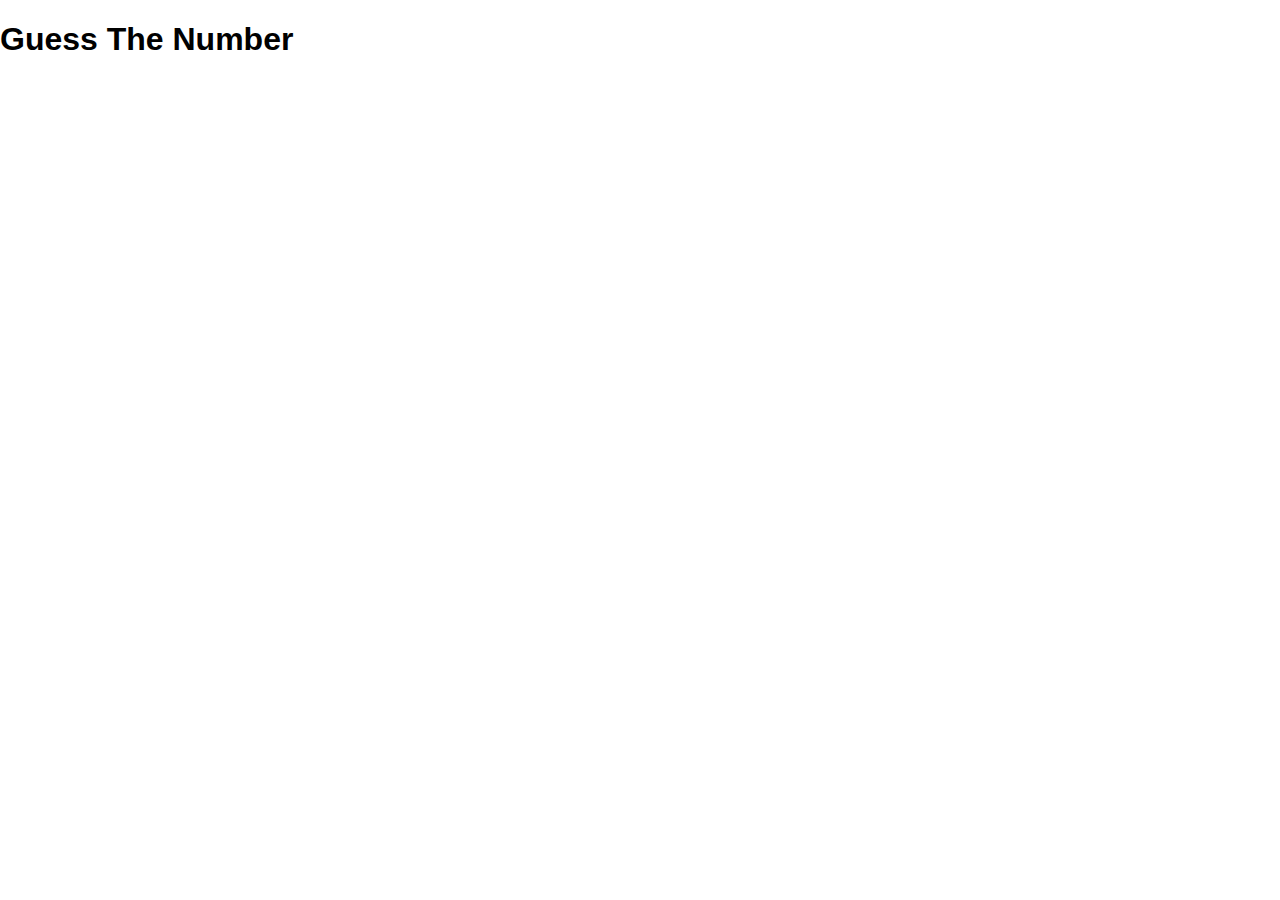
==== Score Counter/index.html @ e23b388d "Add Guess The Number game with HTML, CSS, and JavaScript" ====
<!DOCTYPE html>
<html lang="en">
<head>
    <meta charset="UTF-8">
    <meta name="viewport" content="width=device-width, initial-scale=1.0">
    <title>Guess The Number</title>
    <link rel="stylesheet" href="style.css">
</head>
<body>
    <h1>Guess The Number</h1>

    <script src="index.js"></script>
</body>
</html>
---- Score Counter/style.css ----
body{
   
    font-family: 'Roboto', sans-serif;
    margin: 0;
    padding: 0;

}
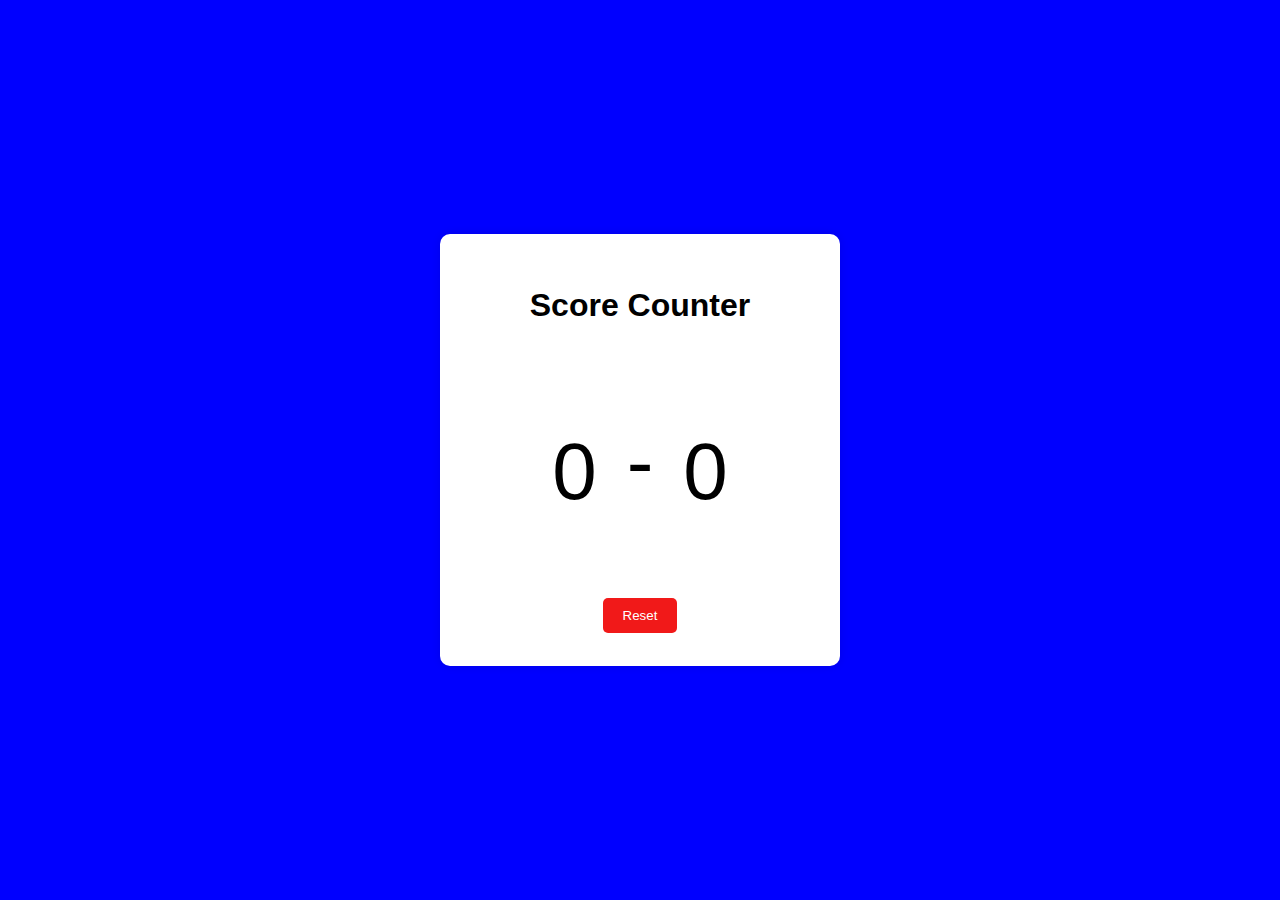
==== commit 498c2c0d: "Add Score Counter feature with HTML, CSS, and JavaScript" ====
--- a/Score Counter/index.html
+++ b/Score Counter/index.html
@@ -1,14 +1,26 @@
 <!DOCTYPE html>
 <html lang="en">
-<head>
-    <meta charset="UTF-8">
-    <meta name="viewport" content="width=device-width, initial-scale=1.0">
-    <title>Guess The Number</title>
-    <link rel="stylesheet" href="style.css">
-</head>
-<body>
-    <h1>Guess The Number</h1>
+  <head>
+    <meta charset="UTF-8" />
+    <meta name="viewport" content="width=device-width, initial-scale=1.0" />
+    <title>Score Counter</title>
+    <link rel="stylesheet" href="style.css" />
+  </head>
+  <body>
+    <div class="main-container">
+      <div class="container">
+        <h1>Score Counter</h1>
+        <div class="counter-container">
+          <p id="counter1" class="counter">0</p>
+
+          <div class="hifun">-</div>
+
+          <p id="counter2" class="counter">0</p>
+        </div>
+        <button class="btn" id="reset1">Reset</button>
+      </div>
+    </div>
 
     <script src="index.js"></script>
-</body>
-</html>+  </body>
+</html>
--- a/Score Counter/style.css
+++ b/Score Counter/style.css
@@ -4,4 +4,56 @@
     margin: 0;
     padding: 0;
 
+}
+
+.main-container{
+    
+    background-color: blue;
+    display: flex;
+    justify-content: center;
+    align-items: center;
+    height: 100vh;
+    
+}
+.container{
+    display: flex;
+    flex-direction: column;
+    align-items: center;
+    background-color: white;
+    border-radius: 10px;
+    box-shadow: 0 0 10px rgba(0,0,0,0.1);
+    height: 25rem;
+    width: 25rem;
+    
+    padding-top: 2em;
+}
+
+.counter-container{
+    display: flex;
+    justify-content: center;
+    gap: 30px;
+   
+    
+   
+    
+}
+
+.counter{
+    
+    font-size: 80px;
+}
+.hifun{
+    padding-top: 70px;
+    font-size: 80px;
+    
+}
+
+.btn{
+    background-color: rgb(241, 25, 25);
+    color: white;
+    border: none;
+    padding: 10px 20px;
+    border-radius: 5px;
+    cursor: pointer;
+
 }